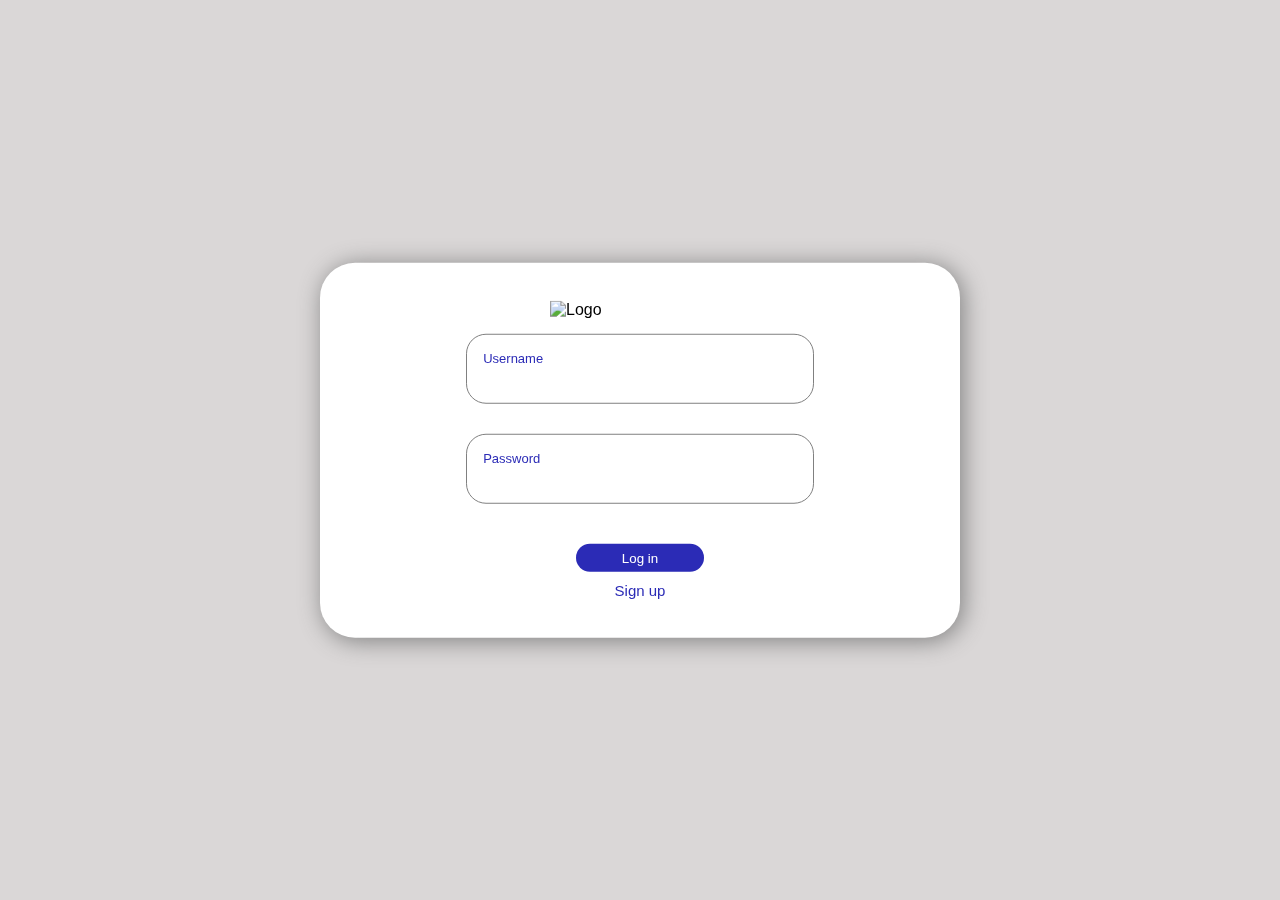
==== Views/login.html @ 01ad8593 "logini" ====
<!DOCTYPE html>
<html lang="en">

<head>
    <meta charset="UTF-8">
    <meta name="viewport" content="width=device-width, initial-scale=1.0">
    <link rel="stylesheet" href="../Styles/login.css">
    <title>Log in</title>
</head>

<body>
    <div class="container">
        <div class="logo">
            <img src="../../Ushtrime/Java 1/Ushtrimi 1/ubt-logo.png" alt="Logo">
        </div>
        <div class="input">
            <p>Username</p>
            <input type="text">
        </div>
        <div class="input">
            <p>Password</p>
            <input type="password">
        </div>
        <div class="btn">
            <button>Log in</button>
        </div>
        <a href="register.html">Sign up</a>
    </div>
</body>

</html>
---- Styles/login.css ----
body {
    display: flex;
    justify-content: center;
    background-color: rgb(218, 215, 215);
    font-family: Verdana, Geneva, Tahoma, sans-serif;
}

.container {
    display: flex;
    justify-content: center;
    flex-direction: column;
    align-items: center;
    background-color: white;
    width: 50%;
    border-radius: 35px;
    padding: 3% 0px 3% 0px;
    box-shadow: 3px 3px 25px gray;
    position: fixed;
    top: 50%;
    left: 50%;
    transform: translate(-50%, -50%);
    margin: auto;
    /* margin-top: 2%; */
}

.input {
    display: flex;
    justify-content: center;
    flex-direction: column;
    margin: 15px;
    width: 50%;
    border: 1px solid gray;
    border-radius: 20px;
    padding: 2%;
}

.input input {
    width: 90%;
    margin: 0% 3%;
    padding: 0% 2%;
    font-size: large;
    border: none;
    border-radius: 20px;
    position: relative;
}

input:focus {
    outline: none;
}

.input p {
    margin: 0%;
    padding: 1%;
    color: rgb(43, 43, 182);
    font-size: small;
}

.btn {
    width: 20%;
    margin: 25px 0px 10px 0px;
}

.btn button {
    width: 100%;
    padding: 5%;
    border: none;
    border-radius: 15px;
    background-color: rgb(43, 43, 182);
    color: white;
}

.logo {
    display: flex;
    justify-content: center;
}

.logo img {
    width: 20vh;
}

a {
    text-decoration: none;
    font-size: 15px;
    color: rgb(43, 43, 182);
}
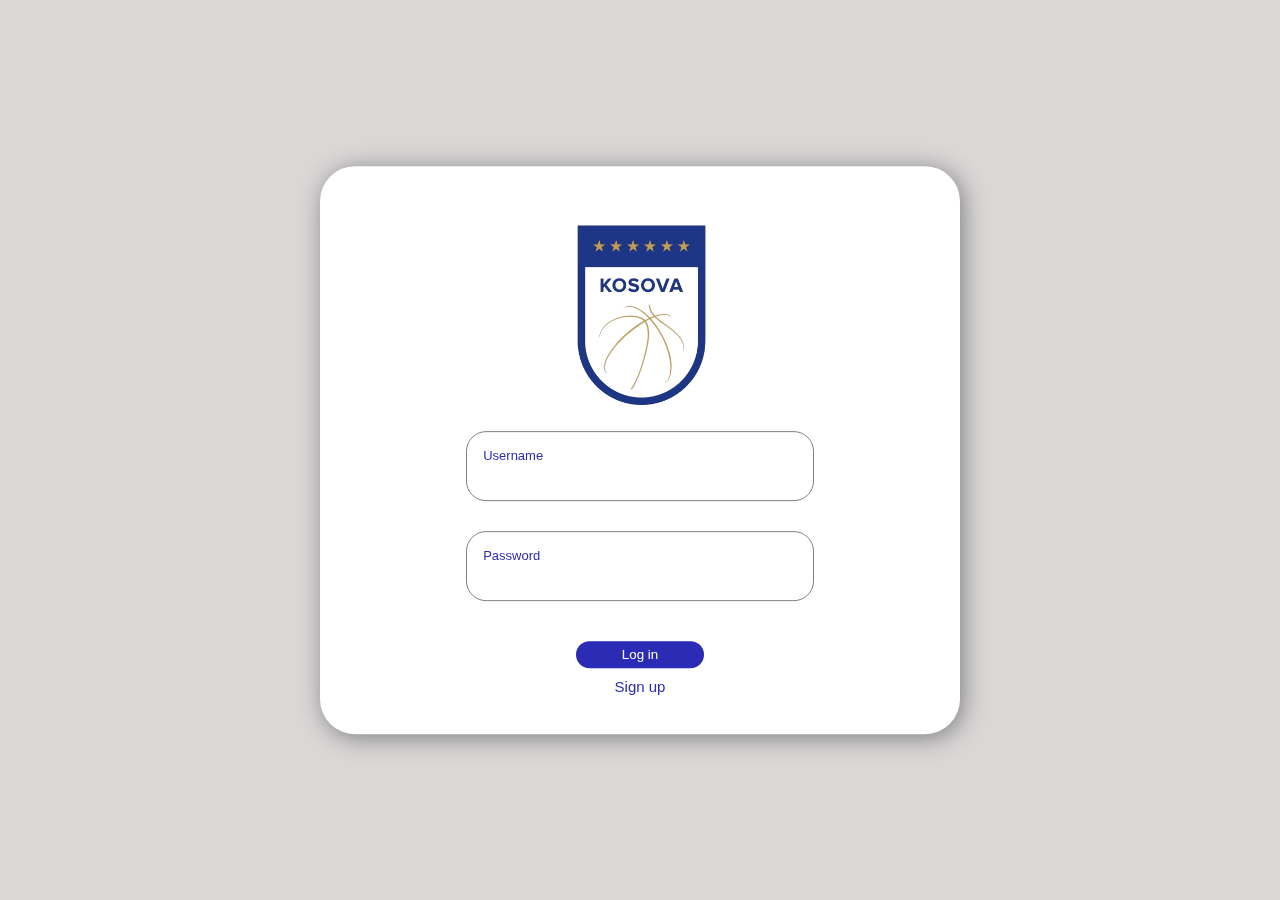
==== commit 02ba313b: "ndryshim llogo" ====
--- a/Views/login.html
+++ b/Views/login.html
@@ -11,7 +11,7 @@
 <body>
     <div class="container">
         <div class="logo">
-            <img src="../../Ushtrime/Java 1/Ushtrimi 1/ubt-logo.png" alt="Logo">
+            <img src="../Images/fbk-logo1.png" alt="Logo">
         </div>
         <div class="input">
             <p>Username</p>
